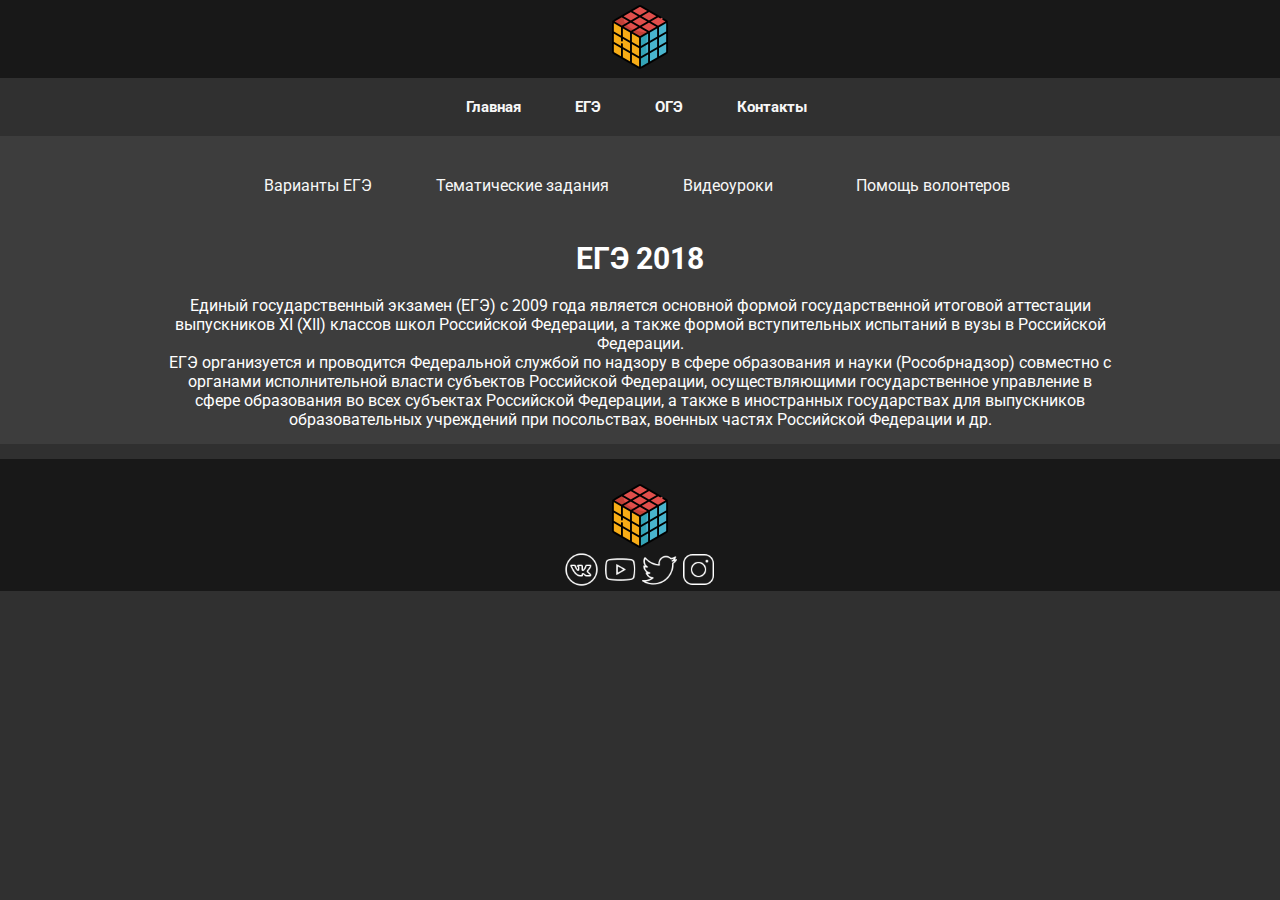
==== ege.html @ cb14b462 "v0.1" ====
<!DOCTYPE html>
<html lang="en">
<head>
  <meta charset="UTF-8">
  <link rel="shortcut icon" href="img/rubikicon.png" type="image/png">
  <link rel="stylesheet" href="css/style.css">
  <link href="https://fonts.googleapis.com/css?family=Roboto:400,500,700&amp;subset=cyrillic" rel="stylesheet">
  <title>ЕГЭ</title>
</head>
<body>
  <header>
    <div class="logo">
      <a href="index.html"><img src="img/rubikm.png" alt="logo" class="menulogo"></a>
    </div>
    <nav>
      <div class="navmenu" id="mynavmenu">
        <a href="index.html">Главная</a>
        <a href="ege.html">ЕГЭ</a>
        <a href="oge.html">ОГЭ</a>
        <a href="contact.html">Контакты</a>
        <a id="menu" href="#" class="icon"><img src="img/menu.png" alt=""></a>
      </div>
    </nav>
  </header>
  <main class="work">
    <div class="tab">
      <div class="tab-item "><a href="egetask.html">Варианты ЕГЭ</a></div>
      <div class="tab-item "><a href="index.html">Тематические задания</a></div>
      <div class="tab-item "><a href="index.html">Видеоуроки</a></div>
      <div class="tab-item"><a href="contact.html">Помощь волонтеров</a></div>
    </div>
    <div class="textmaininfo">ЕГЭ 2018</div>
    <div class="textinfomid">
    <p class="textinfo">Единый государственный экзамен (ЕГЭ) с 2009 года является основной формой государственной итоговой аттестации выпускников XI (XII) классов школ Российской Федерации, а также формой вступительных испытаний в вузы в Российской Федерации.
 <br>
ЕГЭ организуется и проводится Федеральной службой по надзору в сфере образования и науки (Рособрнадзор) совместно с органами исполнительной власти субъектов Российской Федерации, осуществляющими государственное управление в сфере образования во всех субъектах Российской Федерации, а также в иностранных государствах для выпускников образовательных учреждений при посольствах, военных частях Российской Федерации и др.</p>
    </div>
  </main>
  <footer>
    <div class="footerlogo">
      <a href="#"><img src="img/rubikm.png" alt=""></a>
    </div>
    <div class="social">
      <a href=""><img src="img/vk.png" alt=""></a>
      <a href=""><img src="img/yt.png" alt=""></a>
      <a href=""><img src="img/twitter.png" alt=""></a>
      <a href=""><img src="img/insta.png" alt=""></a>
    </div>
  </footer>
  <script src="js/script.js"></script>
</body>
</html>
---- css/style.css ----
*{
  padding: 0;
  margin: 0;
}
a{
  text-decoration: none;
}
li{
  text-decoration: none;
  list-style: none;
}
body{
  font-family: 'Roboto', sans-serif;
  color: white;
  background-color: #303030;
}
.logo{
  background: #181818;
  width: 100%;
  display: flex;
  justify-content: center;
}
.menulogo{
  padding: 5px 0px;
  max-width: 100%;
  box-sizing: border-box;
}
nav{
  margin: auto;
  width: 400px;
  height: 38px;
}
.navmenu{
  border-color: white;
  font-size: 14px;
  margin-top: 20px;
}
.navmenu a{
  font-weight: bolder;
  color: #f7f7f7;
  text-align: center;
  padding: 20px 25.5px;
  font-size: 15px;
  -webkit-transition: all 0.6s ease;;
  -moz-transition: all 0.6s ease;;
  -o-transition: all 0.6s ease;;
  transition: all 0.6s ease;
}
.navmenu a:hover{
  color: #181818;
  background-color:#f7f7f7;
}
.navmenu .icon{
  display: none;
}
.mw-100{
  max-width: 100%;
}
.mw-50{
  padding: 5px 0px;
  max-width: 100%;
  box-sizing: border-box;
}
.advnc_container{
  padding-bottom: 60px;
  display: flex;
  justify-content: center;
  background-color: #606060;
}
.advnc{
  padding-top: 40px;
  width: 70%;
  display: flex;
  justify-content: space-between;
  text-align: center;
  flex-wrap: wrap;
}
.advnc_item{
  padding-top: 30px;
  width: 30%;
}
.advnc_container1{
  display: flex;
  justify-content: center;
  margin-bottom: 60px;
}
.advnc1{
  padding-top: 40px;
  width: 70%;
  display: flex;
  justify-content: space-between;
  text-align: center;
  flex-wrap: wrap;
  flex-direction: column;
}
.advnc_item1{
  width: 100%;
}
h2{
  margin: 5px 0px;
}
footer{
  width: 100%;
  height: auto;
  background: #181818;
  margin: 0 auto;
  text-align: center;
  padding-top: 25px;
}
.social a img{
  width: 35px;
  height: 35px;
}
.tab-item a{
  color: #f7f7f7;
  text-align: center;
  height: 100px;
  width: 205px;
}
.tab-item{
  text-align: center;
  height: 100px;
  width: 205px;
  background-color: #3d3d3d;
  line-height: 100px;
  -webkit-transition: all 0.6s ease;;
  -moz-transition: all 0.6s ease;;
  -o-transition: all 0.6s ease;;
  transition: all 0.6s ease;
}
.tab{

  width: 850px;
  margin: auto;
  display: flex;
  flex-wrap: wrap;
}
.tab-item:hover{
  box-shadow: inset 0 0 0 60px #f7f7f7;
}
.tab-item:hover a{
  color: #3d3d3d;
}
.work{
   background-color: #3d3d3d;
}
.textinfo{
  text-align: center;
  padding: 15px 0px;
}
.textmaininfo{
  text-align: center;
  font-size: 30px;
  font-weight: bold;
  margin: 5px 0px;
}
.textinfomid{
  width: 950px;
  margin: auto;
  margin-bottom: 15px;
}
.taskpadbot{
  padding-bottom: 15px;
}
ol{
  margin-left: 18px;
}
.fig{
  text-align: center;
}
td{
  border: 1px solid white;
  width: 50px;
}
th{
  border: 1px solid white;
}
.varik{
  padding:10px 15px 15px 15px;
  background-color: #3d3d3d;
}
table{
  border-spacing: 0 0;
  text-align: center;
  margin: auto;
}
.imgcontact{
  width: 128px;
  height: 128px;
}
.con_but{
  margin-top: 15px;
  padding: 15px 0;
  background-color: #f7f7f7;
  border-radius: 15px;
}
.con_but a{
  font-size: 25px;
  color: black;
}
@media screen and (max-device-width: 768px) {
.navmenu a:not(:first-child){
  display: none;
  }
  .navmenu a:hover{
    border-bottom: none;
    border-top: none;
    background: #838487;
  }
  .navmenu a.icon{
    float: right;
     margin-top: -15px;
    display: block;
    color: black;
  }
  nav{
    width: 100%;
    height: 100px;
  }
  .navmenu.responsive{
    position: relative;
  }
  .navmenu.responsive a.icon{
    position: absolute;
    right: 0;
    top: 0;
  }
  .navmenu.responsive a {
    float: none;
    display: block;
    text-align: left;
  }
  .mw-100{
    margin-top: 80px;
  }
  .advnc_item{
    width: 45%;
  }
  .tab{
    width: 100%;
    margin: auto;
    display: flex;
    flex-wrap: wrap;
  }
  .tab-item{
    text-align: center;
    height: 300px;
    width: 410px;
    background-color: black;
    line-height: 300px;
  }
  .tab-item a{
    font-size: 30px;
  }
}
@media screen and (max-device-width: 420px) {
  .advnc{
    flex-direction: column;
  }
  .advnc_item{
    width: 100%;
  }
}
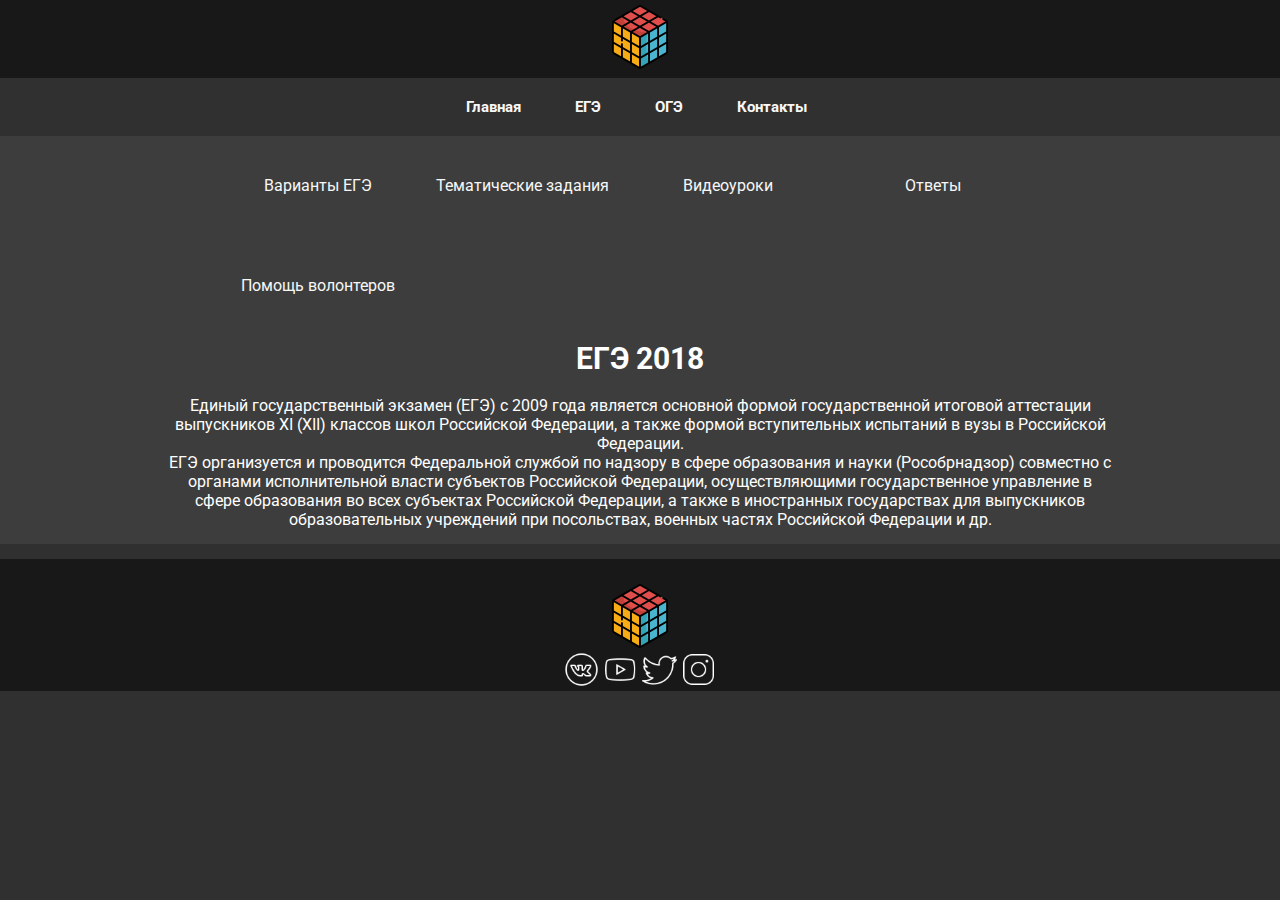
==== commit 8ccafa6b: "v0.3" ====
--- a/ege.html
+++ b/ege.html
@@ -27,6 +27,7 @@
       <div class="tab-item "><a href="egetask.html">Варианты ЕГЭ</a></div>
       <div class="tab-item "><a href="index.html">Тематические задания</a></div>
       <div class="tab-item "><a href="index.html">Видеоуроки</a></div>
+      <div class="tab-item "><a href="index.html">Ответы</a></div>
       <div class="tab-item"><a href="contact.html">Помощь волонтеров</a></div>
     </div>
     <div class="textmaininfo">ЕГЭ 2018</div>
--- a/css/style.css
+++ b/css/style.css
@@ -215,7 +215,7 @@
   }
   nav{
     width: 100%;
-    height: 100px;
+    height: 180px;
   }
   .navmenu.responsive{
     position: relative;
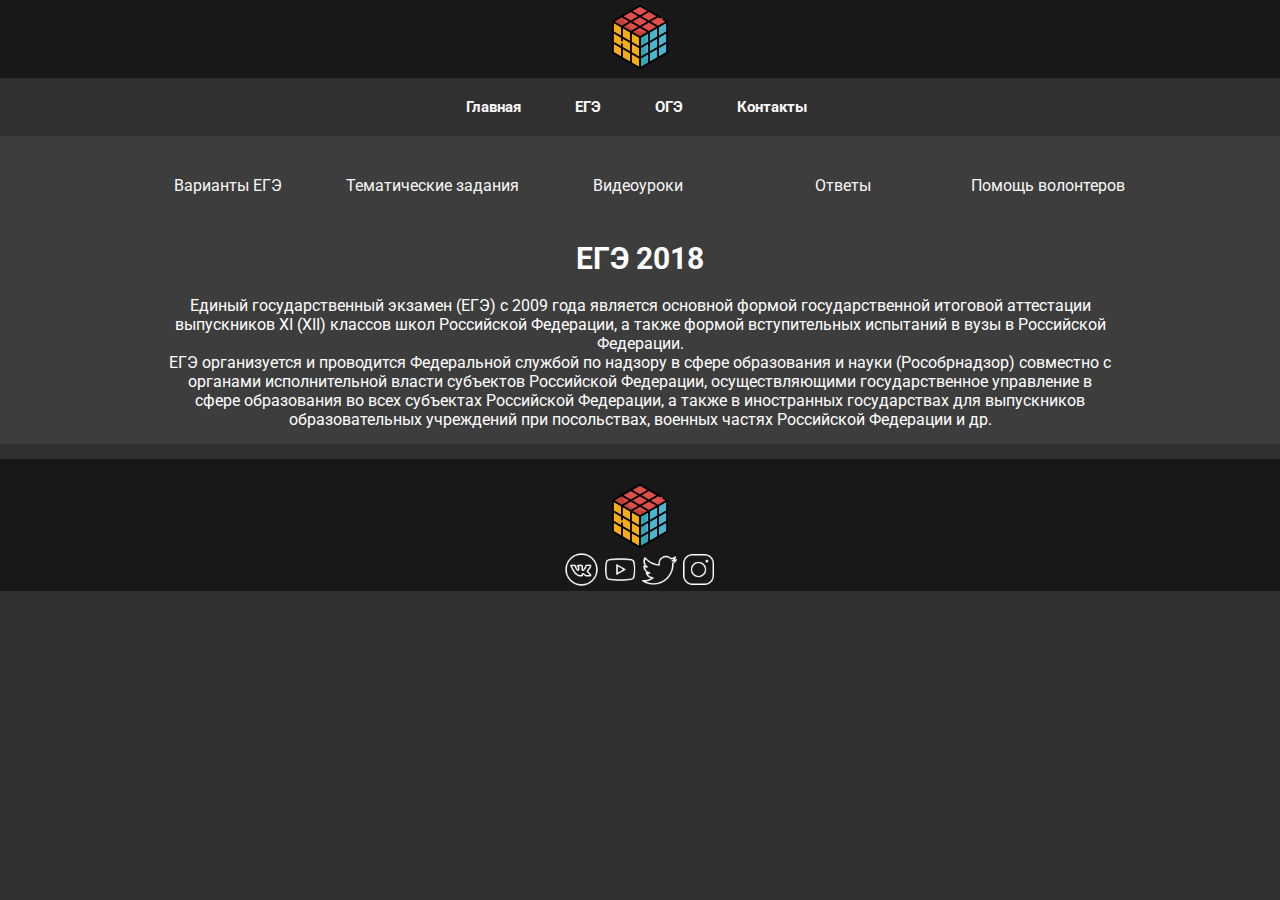
==== commit 03ff34e2: "v1.2" ====
--- a/ege.html
+++ b/ege.html
@@ -26,8 +26,8 @@
     <div class="tab">
       <div class="tab-item "><a href="egetask.html">Варианты ЕГЭ</a></div>
       <div class="tab-item "><a href="index.html">Тематические задания</a></div>
-      <div class="tab-item "><a href="index.html">Видеоуроки</a></div>
-      <div class="tab-item "><a href="index.html">Ответы</a></div>
+      <div class="tab-item "><a href="videoege.html">Видеоуроки</a></div>
+      <div class="tab-item "><a href="error.html">Ответы</a></div>
       <div class="tab-item"><a href="contact.html">Помощь волонтеров</a></div>
     </div>
     <div class="textmaininfo">ЕГЭ 2018</div>
--- a/css/style.css
+++ b/css/style.css
@@ -129,8 +129,7 @@
   transition: all 0.6s ease;
 }
 .tab{
-
-  width: 850px;
+  width: 1030px;
   margin: auto;
   display: flex;
   flex-wrap: wrap;
@@ -198,6 +197,18 @@
   font-size: 25px;
   color: black;
 }
+iframe{
+  display: block;
+  margin: 0 auto;
+}
+.error{
+  background-color: #FF6347;
+  width: 100% auto;
+  height: 100% auto;
+}
+.error_text{
+  font-size: 30px;
+}
 @media screen and (max-device-width: 768px) {
 .navmenu a:not(:first-child){
   display: none;
@@ -246,7 +257,7 @@
     text-align: center;
     height: 300px;
     width: 410px;
-    background-color: black;
+    background-color: #3d3d3d;
     line-height: 300px;
   }
   .tab-item a{
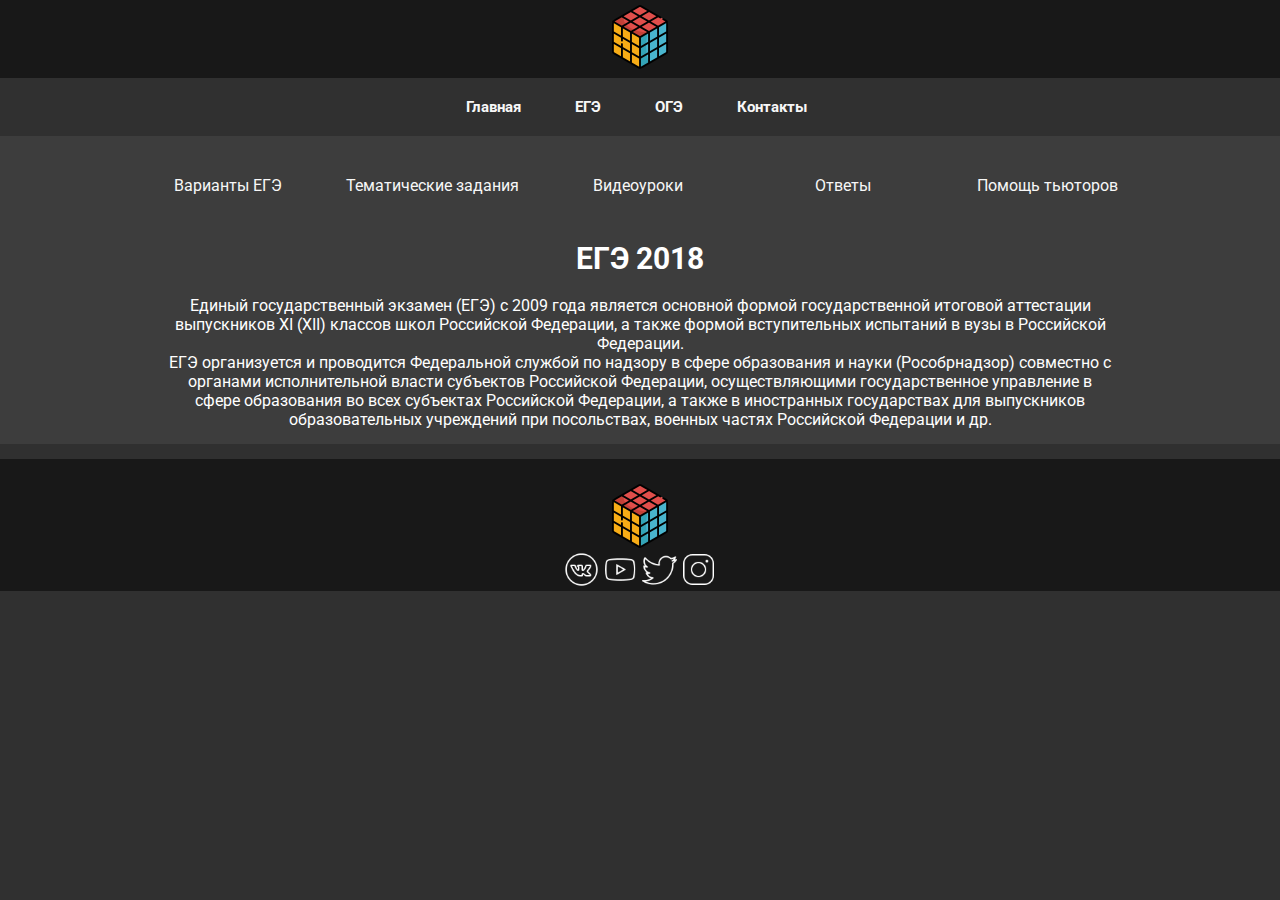
==== commit 2542fd38: "fsfes" ====
--- a/ege.html
+++ b/ege.html
@@ -28,7 +28,7 @@
       <div class="tab-item "><a href="index.html">Тематические задания</a></div>
       <div class="tab-item "><a href="videoege.html">Видеоуроки</a></div>
       <div class="tab-item "><a href="error.html">Ответы</a></div>
-      <div class="tab-item"><a href="contact.html">Помощь волонтеров</a></div>
+      <div class="tab-item"><a href="contact.html">Помощь тьюторов</a></div>
     </div>
     <div class="textmaininfo">ЕГЭ 2018</div>
     <div class="textinfomid">
--- a/css/style.css
+++ b/css/style.css
@@ -203,11 +203,12 @@
 }
 .error{
   background-color: #FF6347;
-  width: 100% auto;
-  height: 100% auto;
+  width: 100%;
+  height: 100%;
 }
 .error_text{
   font-size: 30px;
+  height: auto;
 }
 @media screen and (max-device-width: 768px) {
 .navmenu a:not(:first-child){
